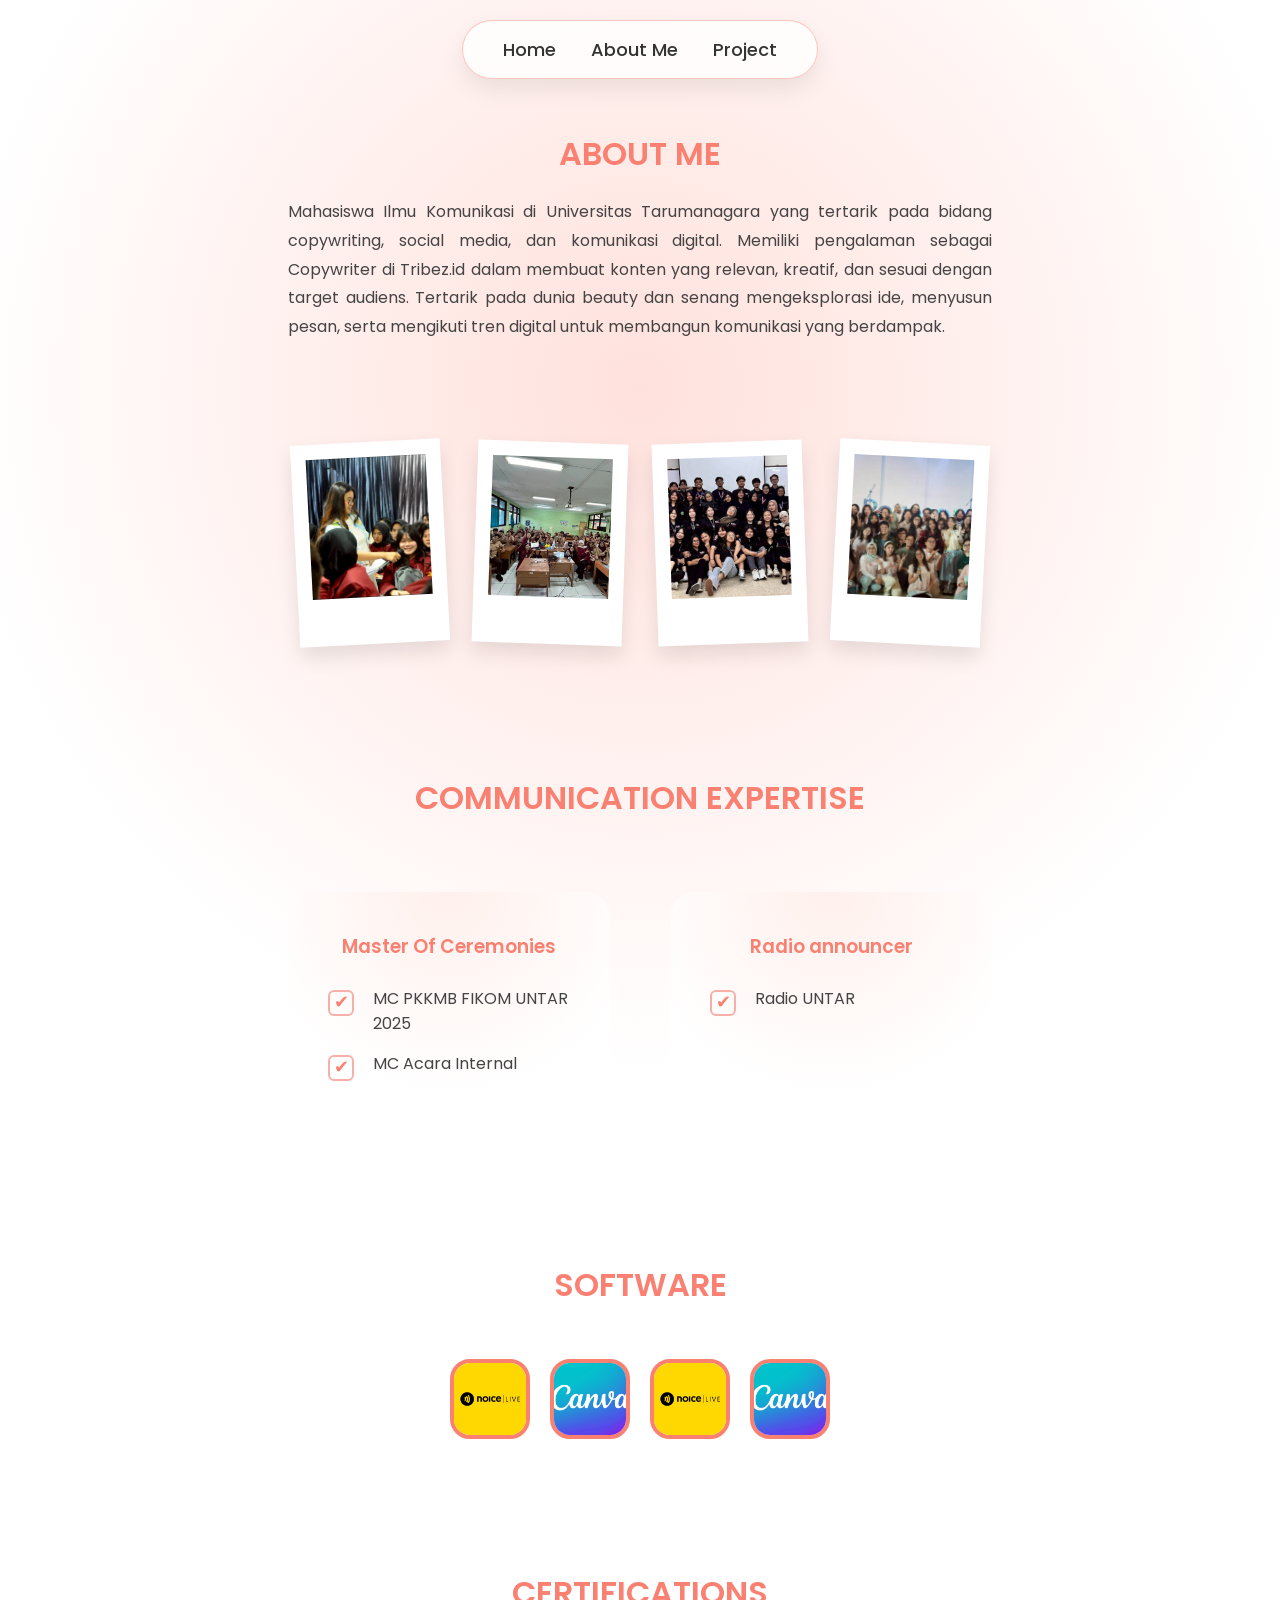
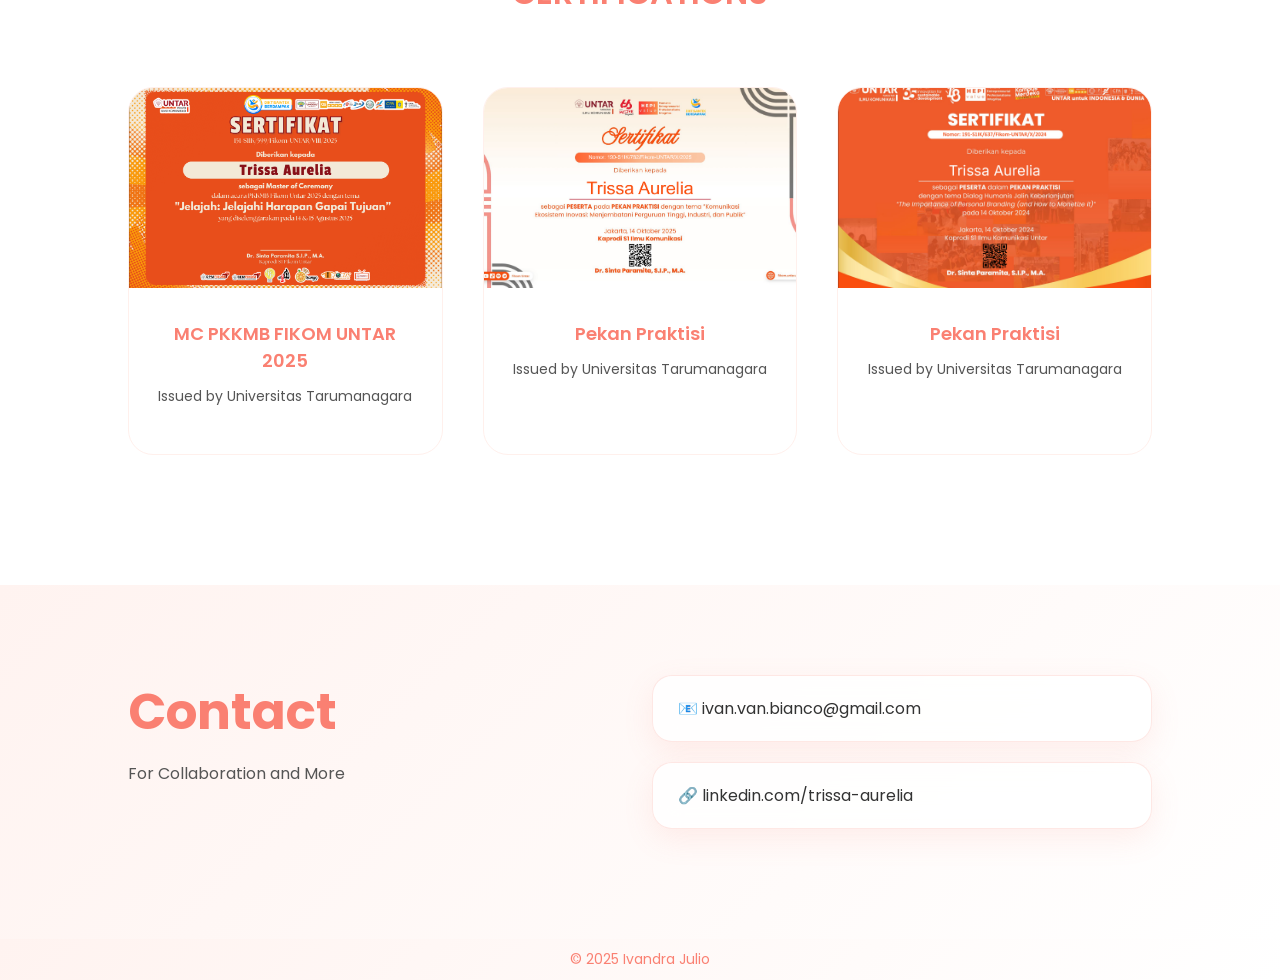
==== about.html @ a0892f14 "Initial commit portfolio rel" ====
<!DOCTYPE html>
<html lang="en">
<head>
  <meta charset="UTF-8">
  <meta name="viewport" content="width=device-width, initial-scale=1.0">
  <title>Rel Portofolio</title>
  <link rel="icon" type="image/x-icon" href="Assets/rel.jpeg">
  <link href="https://fonts.googleapis.com/css2?family=Poppins:wght@300;400;600;700;800&display=swap" rel="stylesheet">
  <link rel="stylesheet" href="style.css">
  <link rel="stylesheet" href="styleabout.css">
</head>
<body style="background-color: #ffffff;">
  <nav>
    <ul>
      <li><a href="index.html">Home</a></li>
      <li><a href="about.html">About Me</a></li>
      <li><a href="all-projects.html">Project</a></li>
    </ul>
  </nav>

  <section class="about">
    <h1>ABOUT ME</h1>

    <p>Mahasiswa Ilmu Komunikasi di Universitas Tarumanagara yang tertarik pada bidang copywriting, social media, dan komunikasi digital. Memiliki pengalaman sebagai Copywriter di Tribez.id dalam membuat konten yang relevan, kreatif, dan sesuai dengan target audiens. Tertarik pada dunia beauty dan senang mengeksplorasi ide, menyusun pesan, serta mengikuti tren digital untuk membangun komunikasi yang berdampak.</p>
    

    <div class="gallery">
      <div class="polaroid"><img src="Assets\rel_porto4.jpg" alt="Gallery 1"></div>
      <div class="polaroid"><img src="Assets\rel_porto1.jpg" alt="Gallery 2"></div>
      <div class="polaroid"><img src="Assets\rel_porto3.jpg" alt="Gallery 3"></div>
      <div class="polaroid"><img src="Assets\rel_porto5.jpg" alt="Gallery 4"></div>
    </div>
  </section>

  <section class="expertise">
    <h2 class="expertise-title">COMMUNICATION EXPERTISE</h2>

    <div class="expertise-container">
      <div class="expertise-box">
        <h3>Master Of Ceremonies</h3>
        <ul>
          <li>MC PKKMB FIKOM UNTAR 2025</li>
          <li>MC Acara Internal</li>
        </ul>
      </div>

      <div class="expertise-box">
        <h3>Radio announcer</h3>
        <ul>
          <li>Radio UNTAR </li>
        </ul>
      </div>
    </div>
  </section>

  <section class="tools">
    <h2 class="tools-title">SOFTWARE</h2>
    <div class="tools-wrapper">
      <div class="tools-track">
        <div class="tool-box"><img src="Assets\noice.png" alt="Figma"></div>
        <div class="tool-box"><img src="Assets/canva3.png" alt="Canva"></div>

        <div class="tool-box"><img src="Assets\noice.png" alt="Figma"></div>
        <div class="tool-box"><img src="Assets/canva3.png" alt="Canva"></div>
      </div>
    </div>
  </section>

  <section class="certification">
    <h2 class="certification-title">CERTIFICATIONS</h2>

    <div class="certification-container">
      <div class="certificate-card">
        <img src="Assets/Sertif1.png" alt="Certificate 1">
        <div class="certificate-info">
          <h3>MC PKKMB FIKOM UNTAR 2025</h3>
          <p>Issued by Universitas Tarumanagara</p>
        </div>
      </div>

      <div class="certificate-card">
        <img src="Assets/Sertif2.png" alt="Certificate 2">
        <div class="certificate-info">
          <h3>Pekan Praktisi</h3>
          <p>Issued by Universitas Tarumanagara</p>
        </div>
      </div>

      <div class="certificate-card">
        <img src="Assets/Sertif3.png" alt="Certificate 3">
        <div class="certificate-info">
          <h3>Pekan Praktisi</h3>
          <p>Issued by Universitas Tarumanagara</p>
        </div>
      </div>
    </div>
  </section>

  <section class="contact" id="contact">
    <div>
      <h2>Contact</h2>
      <p>For Collaboration and More</p>
    </div>

    <div class="contact-box">
      <a href="mailto:ivan.van.bianco@gmail.com" class="contact-item">📧 ivan.van.bianco@gmail.com</a>
      <a href="https://www.linkedin.com/in/trissa-aurelia-b6ab5b271/" target="_blank" rel="noopener noreferrer" class="contact-item">🔗 linkedin.com/trissa-aurelia</a>
    </div>
  </section>

  <footer>© 2025 Ivandra Julio</footer>

  <script src="script.js"></script>
</body>
</html>
---- style.css ----
*{
  margin:0;
  padding:0;
  box-sizing:border-box;
  font-family:'Poppins', sans-serif;
}

body{
  background:#ffffff;
  color:#111;
  scroll-behavior:smooth;
}

/* NAVBAR */
nav{
  position:fixed;
  top:20px;
  left:50%;
  transform:translateX(-50%);
  
  background:rgba(255,255,255,0.78); /* transparan */
  backdrop-filter:blur(12px);       /* efek kaca */
  -webkit-backdrop-filter:blur(12px);

  padding:15px 40px;
  border-radius:50px;
  border:1px solid rgba(250,128,114,0.45);

box-shadow:
  0 8px 25px rgba(250,128,114,0.18),
  0 0 15px rgba(250,128,114,0.10);
  z-index:1000;

  display:flex;
  justify-content:center;
  align-items:center;
}


nav ul{
  display:flex;
  gap:35px;
  list-style:none;
  padding:0;
  margin:0;

  justify-content:center; /* ini penting */
  align-items:center;
}


nav a{
  text-decoration:none;
  color:#333;
  font-weight:500;
  transition:0.3s;
  font-size:18px;
}

nav a:hover{
  color:#FA8072;
}

/* HERO SECTION */
.hero{
  min-height:100vh;
  display:flex;
  justify-content:center;
  align-items:center;
  padding:120px 20px;
  text-align:center;

  background: linear-gradient(
    to bottom right,
    #ffd4ce 0%,        /* kiri atas pink */
    #ffffff 20%,
    #ffffff 50%,  
    #ffffff 80%,     /* tengah putih pink lembut */
    #ffd4ce 100%       /* kanan bawah pink */
  );
}

.hero-container{
  max-width:900px;
  position:relative;
}

.hero-name{
  font-size:57px;
  font-weight:700;
  line-height:1.2;
  position:relative;
}

/* FLOATING FOTO */
.profile-wrapper{
  position:absolute;
  right:-1vw;
  top:-25px;
}

.profile-wrapper img{
  width:130px;
  height:130px;
  object-fit:cover;
  border-radius:50%;
  border:3.5px solid #FA8072;
  box-shadow:0 0 45px rgba(250,128,114,0.35);
}

.hero h3{
  margin-top:20px;
  letter-spacing:6px;
  color:#FA8072;
  font-weight:600;
}

.hero p{
  margin-top:30px;
  line-height:1.8;
  color:#444;
}

/* DEFAULT hidden */
.reveal{
  opacity:0;
  transform:translateY(40px);
  transition:all 1s ease;
}

/* Ketika aktif */
.reveal.active{
  opacity:1;
  transform:translateY(0);
}

/* Delay bertahap */
.delay-1{
  transition-delay:0.3s;
}

.delay-2{
  transition-delay:0.6s;
}

@keyframes float {
  0% { transform: translateY(0px); }
  50% { transform: translateY(-14px); }
  100% { transform: translateY(0px); }
}

.floating{
  animation: float 4s ease-in-out infinite;
}


/* WORK */
.work{
  padding: 90px 10%;
  background-color: #ffffff;
  margin: 0;
}

.section-title{
  color:#FA8072;
  font-size:40px;
  font-weight:600;
  margin-bottom:10px;
}

.section-description{
  max-width:1000px;
  margin-top:10px;
  color:#555;
  line-height:1.8;
  font-size: 14px;
}

.project-name{
    font-size:35px;
    font-weight:600;
}

.project{
  display:flex;
  flex-wrap:wrap;
  align-items:center;
  gap:50px;
  margin-top:60px;
}

.project-text{
  flex:1;
}

.project-text h2{
  color:#FA8072;
  margin-bottom:15px;
}

.project-text p{
  line-height:1.8;
  margin-bottom:25px;
  font-size: 15px;
}

.btn{
  display:inline-block;
  padding:10px 26px;
  border-radius:30px;
  background:#FA8072;
  color:#fff;
  text-decoration:none;
  margin-right:15px;
  transition:0.3s;
}

.btn:hover{
  transform:translateY(-3px);
  box-shadow:0 10px 20px rgba(250,128,114,0.25);
}

/* PROJECT IMAGE */
.project-img{
  flex:1;
  width:100%;
  aspect-ratio:16/9;
  border-radius:20px;
  padding:10px;              /* jarak isi */
  background:#ffc4bb;        /* warna border */
  box-shadow:0 18px 36px rgba(250,128,114,0.12);
}

.project-img img{
  width:100%;
  height:100%;
  object-fit:cover;
  display:block;
  border-radius:12px; /* sedikit lebih kecil dari parent */
}

/* WRAPPER TOMBOL */
.all-projects{
  text-align:center;
  margin-top:60px;
}

.btn-all{
  display:inline-flex;
  align-items:center;
  gap:10px;
  padding:14px 40px;
  background:#ffffff;
  color:#FA8072;
  border:2px solid #FA8072;
  border-radius:50px;
  font-weight:600;
  text-decoration:none;
  transition:all 0.3s ease;
}

/* ARROW */
.btn-all .arrow{
  transition:transform 0.3s ease;
}

/* HOVER EFFECT */
.btn-all:hover{
  background:#FA8072;
  color:#fff;
  transform:translateY(-3px);
  box-shadow:0 10px 25px rgba(250,128,114,0.25);
}

/* Arrow bergerak saat hover */
.btn-all:hover .arrow{
  transform:translateX(5px);
}



/* CONTACT */
.contact{
  background:linear-gradient(135deg,#fff3f0,#ffffff);
  padding:120px 10%;
    display:flex;
  justify-content:space-between;
  align-items:flex-start;
  gap:60px;
  padding:90px 10%;
}

/* BAGIAN KIRI (judul + teks) */
.contact h2,
.contact p{
  margin:0;
}

.contact h2{
  font-size:50px;
  margin-bottom:10px;
max-width:400px;
    color: #FA8072;
}

.contact p{
  color:#555;
  font-size:16px;
   max-width:400px;
}


/* BAGIAN KANAN */
.contact-box{
  flex:1;
  max-width:500px;
}

.contact-item{
  display:block;
  text-decoration:none;
  color:#333;

  background:rgba(255,255,255,0.82);
  backdrop-filter:blur(12px);
  -webkit-backdrop-filter:blur(12px);

  padding:20px 25px;
  border-radius:20px;
  margin-bottom:20px;

  border:1px solid rgba(250,128,114,0.18);
  box-shadow:0 10px 30px rgba(250,128,114,0.12);

  transition:all 0.3s ease;
}

.contact-item:hover{
  transform:translateY(-5px);
  box-shadow:0 15px 40px rgba(250,128,114,0.20);
  color:#FA8072;
}


.contact-item:hover{
  transform:translateY(-5px);
  box-shadow:0 15px 40px rgba(250,128,114,0.20);
}


footer{
  text-align:center;
  padding:10px;
  font-size:14px;
  color:#FA8072;
  background:linear-gradient(135deg,#fff3f0,#ffffff);
}

/* RESPONSIVE LAPTOP*/
@media (max-width:1024px){

  .hero-name{
    font-size:48px;
  }

  .profile-wrapper{
    right:-90px;
    top:-25px;
  }

  .profile-wrapper img{
    width:90px;
    height:90px;
  }

  nav{
    padding:10px 25px;
  }

  nav ul{
    gap:25px;
  }

}

/* RESPONSIVE TABLET*/
@media (max-width:992px){

  .project{
    flex-direction:column;
    align-items:center;
    text-align:center;
  }

  .project-text{
    order:1;
  }

  .project-img{
    order:2;
    margin-top:30px;
  }

  .project-img img{
    width:100%;
    max-width:500px;
  }

    .profile-wrapper{
    position:static;
    display:block;
    margin:25px auto 0;
  }

  .profile-wrapper img{
    width:85px;
    height:85px;
  }

      .container {
        width: 85%;
        padding: 40px;
    }

    .polaroid {
        width: 160px;
    }

}


/* RESPONSIVE HP BESAR*/
@media (max-width:768px){

  nav{
    width:60%;
    top:10px;
    padding:8px 18px;

    display:flex;
    justify-content:center;
  }

  nav ul{
    gap:18px;
    justify-content:center;
  }

  nav a{
    font-size:14px;
    text-align:center;
  }

  .hero{
    padding:100px 20px;
    min-height:100vh;
  }

  .hero-name{
    font-size:36px;
  }

  .hero h3{
    font-size:14px;
    letter-spacing:4px;
  }

  .hero p{
    font-size:14px;
  }

  /* FOTO TIDAK FLOATING KE SAMPING */
  .profile-wrapper{
    position:static;
    display:block;
    margin:25px auto 0;
  }

  .profile-wrapper img{
    width:85px;
    height:85px;
  }

    .contact{
    flex-direction:column;
    gap:40px;
  }


}

/* RESPONSIVE HP KECIL*/
@media (max-width:490px){

  .hero-name{
    font-size:30px;
  }

  .hero p{
    font-size:13px;
    line-height:1.7;
  }

@media (max-width:490px){

  nav{
    width:80%;
    padding:10px 15px;

    display:flex;
    justify-content:center;
  }

  nav ul{
    gap:12px;
    justify-content:center;
  }

  nav a{
    font-size:12px;
    text-align:center;
  }

}

}


/* Awal: semua project disembunyikan */
.project-text,
.project-img {
  opacity: 0;
  transition: all 0.8s ease;
}

/* Text muncul dari kiri */
.project-text {
  transform: translateX(-80px);
}

/* Gambar muncul dari kanan */
.project-img {
  transform: translateX(80px);
}

/* Saat aktif (sudah discroll) */
.show {
  opacity: 1;
  transform: translateX(0);
}


/* ============================= */
/* SERVICES SECTION */
/* ============================= */

.services{
  position: relative;
  padding: 55px 2%;
  text-align: center;
  overflow: hidden;
  /* Pink gradient khas kamu */
  /* background: linear-gradient(
    to bottom left,
    #ffd4ce 0%,       
    #ffffff 20%,
    #ffffff 50%,  
    #ffffff 80%,    
    #ffffff 100%       
  ); */
  /* background-color: rgb(216, 216, 255);
  background:linear-gradient(135deg,#fff3f0,#ffffff); */
  background-color: #ffffff;
}

/* Glow effect biar dreamy */
.services::before{
  content:"";
  position:absolute;
  width:500px;
  height:500px;
  background: radial-gradient(
    circle at 50% 30%,
    #ffe1dc 0%,
    #ffffff 70%,
    #ffffff 80%
    #ffffff 100%
  );
  opacity:0.15;
  filter:blur(150px);
  top:-150px;
  right:-150px;
  border-radius:50%;
}

/* Title */
.services-title{
  font-size:40px;
  margin-bottom:70px;
  font-weight:600;
  animation: fadeUp 1s ease forwards;
  opacity:0;
  color:#FA8072;
  
}

/* Container */
.services-container{
  display:flex;
  justify-content:center;
  gap:90px;
  flex-wrap:wrap;
}

/* Card */
.service-card{
  position: relative;
  max-width: 320px;
  padding: 0;
  background: transparent;
  border-radius: 0;
  z-index: 1;
}

/* Radial glow di belakang */
.service-card::before{
  content: "";
  position: absolute;
  top: 50%;
  left: 50%;
  width: 420px;
  height: 420px;
  transform: translate(-50%, -50%);
  background: radial-gradient(
    circle,
    rgba(250,128,114,0.28) 0%,
    rgba(255,210,203,0.22) 40%,
    rgba(255,255,255,0.12) 70%,
    transparent 20%
  );
  z-index: -1;
  pointer-events: none;
}


/* Delay animasi biar muncul satu-satu */
.service-card:nth-child(1){
  animation-delay:0.3s;
}

.service-card:nth-child(2){
  animation-delay:0.6s;
}

/* Hover effect */
.service-card:hover{
  transform: translateY(-10px) scale(1.03);
}

/* Image */
.service-card img{
  width:200px;
  margin-bottom:25px;
  transition: transform 0.4s ease;
}

.service-card:hover img{
  transform: scale(1.1);
}

/* Text */
.service-card h3{
  font-size:22px;
  margin-bottom:15px;
  font-weight:600;
  color:#FA8072;
}

.service-card p{
  color:#555;
  font-size:15px;
  line-height:1.8;
}

/* ============================= */
/* ANIMATION */
/* ============================= */

/* Default hidden state */
.services-title,
.service-card{
  opacity:0;
  transform: translateY(60px);
  transition: all 0.8s ease;
}

/* Saat muncul */
.services-title.show,
.service-card.show{
  opacity:1;
  transform: translateY(0);
}

/* Optional: delay efek card */
.service-card:nth-child(1){
  transition-delay:0.2s;
}

.service-card:nth-child(2){
  transition-delay:0.4s;
}


/* ============================= */
/* RESPONSIVE */
/* ============================= */

@media (max-width: 992px){
  .services-container{
    gap:50px;
  }
}

@media (max-width: 768px){

  .services{
    padding:90px 8%;
  }

  .services-title{
    font-size:30px;
    margin-bottom:50px;
  }

  .services-container{
    flex-direction:column;
    align-items:center;
    gap:40px;
  }

  .service-card{
    width:100%;
    max-width:350px;
  }

}

/* work title dan deskripsi */
/* Default hidden */
/* Default hidden */
.section-title,
.section-description{
  opacity: 0;
  transform: translateX(-80px); /* dari kiri */
  transition: all 0.9s ease;
}

/* Saat muncul (barengan) */
.section-title.show,
.section-description.show{
  opacity: 1;
  transform: translateX(0);
}
---- styleabout.css ----
body {
    margin: 0;
    font-family: 'Poppins', sans-serif;
    background: radial-gradient(
    circle at 50% 15%, 
    #ffe1dc 0%, 
    #ffffff 30%, 
    #ffffff 50%, 
    #ffffff 70%, 
    #ffffff 85%,
    #ffffff 100%
);
}

/* About Section */
.about {
    width: 55%;
    max-width: 1100px;
    margin: 130px auto;
}

/* Typography */
h1 {
    font-size: 32px;
    margin-bottom: 20px;
    font-weight: 600;
    text-align: center;
    color: #FA8072;
}

p {
    font-size: 16px;
    line-height: 1.8;
    color: #444;
    margin-bottom: 20px;
}

/* ===== ABOUT ANIMATION BASE ===== */

.about h1,
.about p,
.about .polaroid {
  opacity: 0;
  transition: all 0.8s ease;
}

/* Judul turun dari atas */
.about h1 {
  transform: translateY(-40px);
}

/* Paragraf naik dari bawah */
.about p {
  transform: translateY(40px);
      text-align: justify;
    text-justify: inter-word;
}

/* Polaroid scale saja (jangan pakai transform di sini) */
.about .polaroid {
  scale: 0.8;
}

/* Saat aktif */
.about h1.show,
.about p.show {
  opacity: 1;
  transform: translateY(0);
}

.about .polaroid.show {
  opacity: 1;
  scale: 1;
}



/* Gallery */
.gallery {
    margin-top: 100px;
    display: flex;
    justify-content: center;
    gap: 30px;
    flex-wrap: wrap;
}

.polaroid {
    background: #ffffff;
    padding: 15px 15px 40px;
    width: 150px;
    box-shadow: 0 10px 20px rgba(0,0,0,0.1);
    transform: rotate(-3deg);
    transition: 0.3s ease;
}

.polaroid:nth-child(2) {
    transform: rotate(2deg);
}

.polaroid:nth-child(3) {
    transform: rotate(-2deg);
}

.polaroid:nth-child(4) {
    transform: rotate(3deg);
}

.polaroid:hover {
    transform: rotate(0deg) scale(1.05);
}

.polaroid img {
    width: 100%;
    height: 140px;
    object-fit: cover;
}

/* Tablet */
@media (max-width: 1024px) {
    .about {
        width: 75%;
        margin: 70px auto;
    }

    .polaroid {
        width: 160px;
    }
}


/* Mobile */
@media (max-width: 768px) {

    body {
        background: radial-gradient(
            circle at 50% 15%, 
            #ffe1dc 0%, 
            #fff8f6 40%, 
            #ffffff 100%
        );
    }

    .about {
        width: 90%;
        margin: 80px auto;
    }

    h1 {
        font-size: 26px;
    }

    p {
        font-size: 14px;
        line-height: 1.7;
    }

    .gallery {
        margin-top: 60px;
        gap: 20px;
    }

    .polaroid {
        width: 45%;          /* jadi 2 kolom */
        transform: rotate(0deg); /* biar rapi di mobile */
    }

    .polaroid img {
        height: 120px;
    }
}


/* HP sangat kecil */
@media (max-width: 480px) {

    .polaroid {
        width: 100%;       /* jadi 1 kolom */
        max-width: 260px;
    }

    .gallery {
        flex-direction: column;
        align-items: center;
    }
}


/* ===== TOOLS SECTION ===== */

.tools{
   width: 55%;
    max-width: 1100px;
    margin: 130px auto;
  text-align: center;
}

.tools-title{
  font-size: 32px;
  margin-bottom: 50px;
  color: #FA8072;
  font-weight: 600;
}

/* Wrapper */
.tools-wrapper{
  display: flex;
  justify-content: center;
  align-items: center;
  overflow: visible;
}

/* Track logo tepat di bawah judul */
.tools-track{
  display: flex;
  justify-content: center;
  align-items: center;
  flex-wrap: wrap;
  gap: 20px;
  width: 100%;
  max-width: 500px;
  margin: 0 auto;
  animation: none;
}

/* Kotak per logo */
.tool-box{
  width: 80px;
  height: 80px;
  display: flex;
  align-items: center;
  justify-content: center;

  border: 4px solid #FA8072;
  border-radius: 20px;
  background: #ffffff;

  transition: all 0.3s ease;
  overflow: hidden;
}

/* Logo */
.tool-box img{
  width: 100%;
  height: 100%;
 object-fit: cover;
padding: 0;
}


/* ========================= */
/* RESPONSIVE */
/* ========================= */

@media (max-width: 1024px){
  .tools{
    width: 75%;
  }

  .tool-box{
    width: 85px;
    height: 85px;
  }
}

@media (max-width: 768px){
  .tools{
    width: 90%;
    margin: 90px auto;
  }

  .tools-title{
    font-size: 26px;
  }

  .tool-box{
    width: 75px;
    height: 75px;
  }

  .tools-track{
    gap: 15px;
    max-width: 360px;
  }
}

@media (max-width: 480px){
  .tool-box{
    width: 65px;
    height: 65px;
  }

  .tools-track{
    gap: 12px;
    max-width: 300px;
  }
}

/* ============================= */
/* EXPERTISE SECTION */
/* ============================= */

.expertise{
  width: 55%;
  max-width: 1100px;
  margin: 130px auto;
  text-align: center;
}

.expertise-title{
  font-size: 32px;
  margin-bottom: 70px;
  font-weight: 600;
  color: #FA8072;
}

/* Container */
.expertise-container{
  display: flex;
  justify-content: space-between;
  gap: 60px;
}

/* Box */
.expertise-box{
  flex: 1;
  padding: 40px;
  border-radius: 25px;
  background: radial-gradient(
    circle at top,
    #fff0ec 0%,
    #ffffff 70%
  );
  transition: all 0.4s ease;
  
}

.expertise-box h3{
  margin-bottom: 25px;
  font-weight: 600;
  color: #FA8072;
}

/* List */
.expertise-box ul{
  list-style: none;
  padding: 0;
}

.expertise-box li{
  margin-bottom: 15px;
  font-size: 16px;
  color: #444;
  transition: all 0.3s ease;
  text-align: left;

    position: relative;
  padding-left: 45px;   /* ruang untuk checkbox */

}

/* Kotak pink */
.expertise-box li::before{
  content: "";
  position: absolute;
  left: 0;
  top: 4px;
  width: 22px;
  height: 22px;
  border: 2px solid #f7b0a8;
  border-radius: 6px;
}

/* Centang */
.expertise-box li::after{
  content: "✔";
  position: absolute;
  left: 6px;
  top: 2px;   /* ini bikin sedikit keluar */
  font-size: 18px;
  color: #FA8072;
}

/* Hover effect */
.expertise-box:hover{
  transform: translateY(-10px);
  box-shadow: 0 20px 40px rgba(250,128,114,0.14);
}

.expertise-box li:hover{
  color: #FA8072;
  transform: translateX(5px);
}

/* ============================= */
/* RESPONSIVE */
/* ============================= */

@media (max-width: 1024px){
  .expertise{
    width: 75%;
  }
}

@media (max-width: 768px){
  .expertise{
    width: 90%;
    margin: 90px auto;
  }

  .expertise-title{
    font-size: 26px;
  }

  .expertise-container{
    flex-direction: column;
    gap: 40px;
  }

  .expertise-box{
    padding: 30px;
  }
}

/* ============================= */
/* CERTIFICATION SECTION */
/* ============================= */

.certification{
  width: 80%;
  max-width: 1100px;
  margin: 130px auto;
  text-align: center;
}

.certification-title{
  font-size: 32px;
  margin-bottom: 70px;
  font-weight: 600;
  color: #FA8072;
}

/* Container */
.certification-container{
  display: flex;
  justify-content: space-between;
  gap: 40px;
}

/* Card */
.certificate-card{
  flex: 1;
  background: #ffffff;
  border-radius: 25px;
  overflow: hidden;
  transition: all 0.4s ease;
  border: 1px solid #fff0ec;
}

/* Image */
.certificate-card img{
  width: 100%;
  height: 200px;
  object-fit: cover;
}

/* Info */
.certificate-info{
  padding: 25px;
}

.certificate-info h3{
  font-size: 18px;
  margin-bottom: 10px;
  color: #FA8072;
  font-weight: 600;
}

.certificate-info p{
  font-size: 14px;
  color: #555;
}

/* Hover */
.certificate-card:hover{
  transform: translateY(-10px);
  box-shadow: 0 20px 40px rgba(250,128,114,0.14);
}

/* ============================= */
/* RESPONSIVE */
/* ============================= */

@media (max-width: 1024px){
  .certification{
    width: 75%;
  }
}

@media (max-width: 768px){
  .certification{
    width: 90%;
    margin: 90px auto;
  }

  .certification-title{
    font-size: 26px;
  }

  .certification-container{
    flex-direction: column;
    gap: 30px;
  }

  .certificate-card img{
    height: 180px;
  }
}
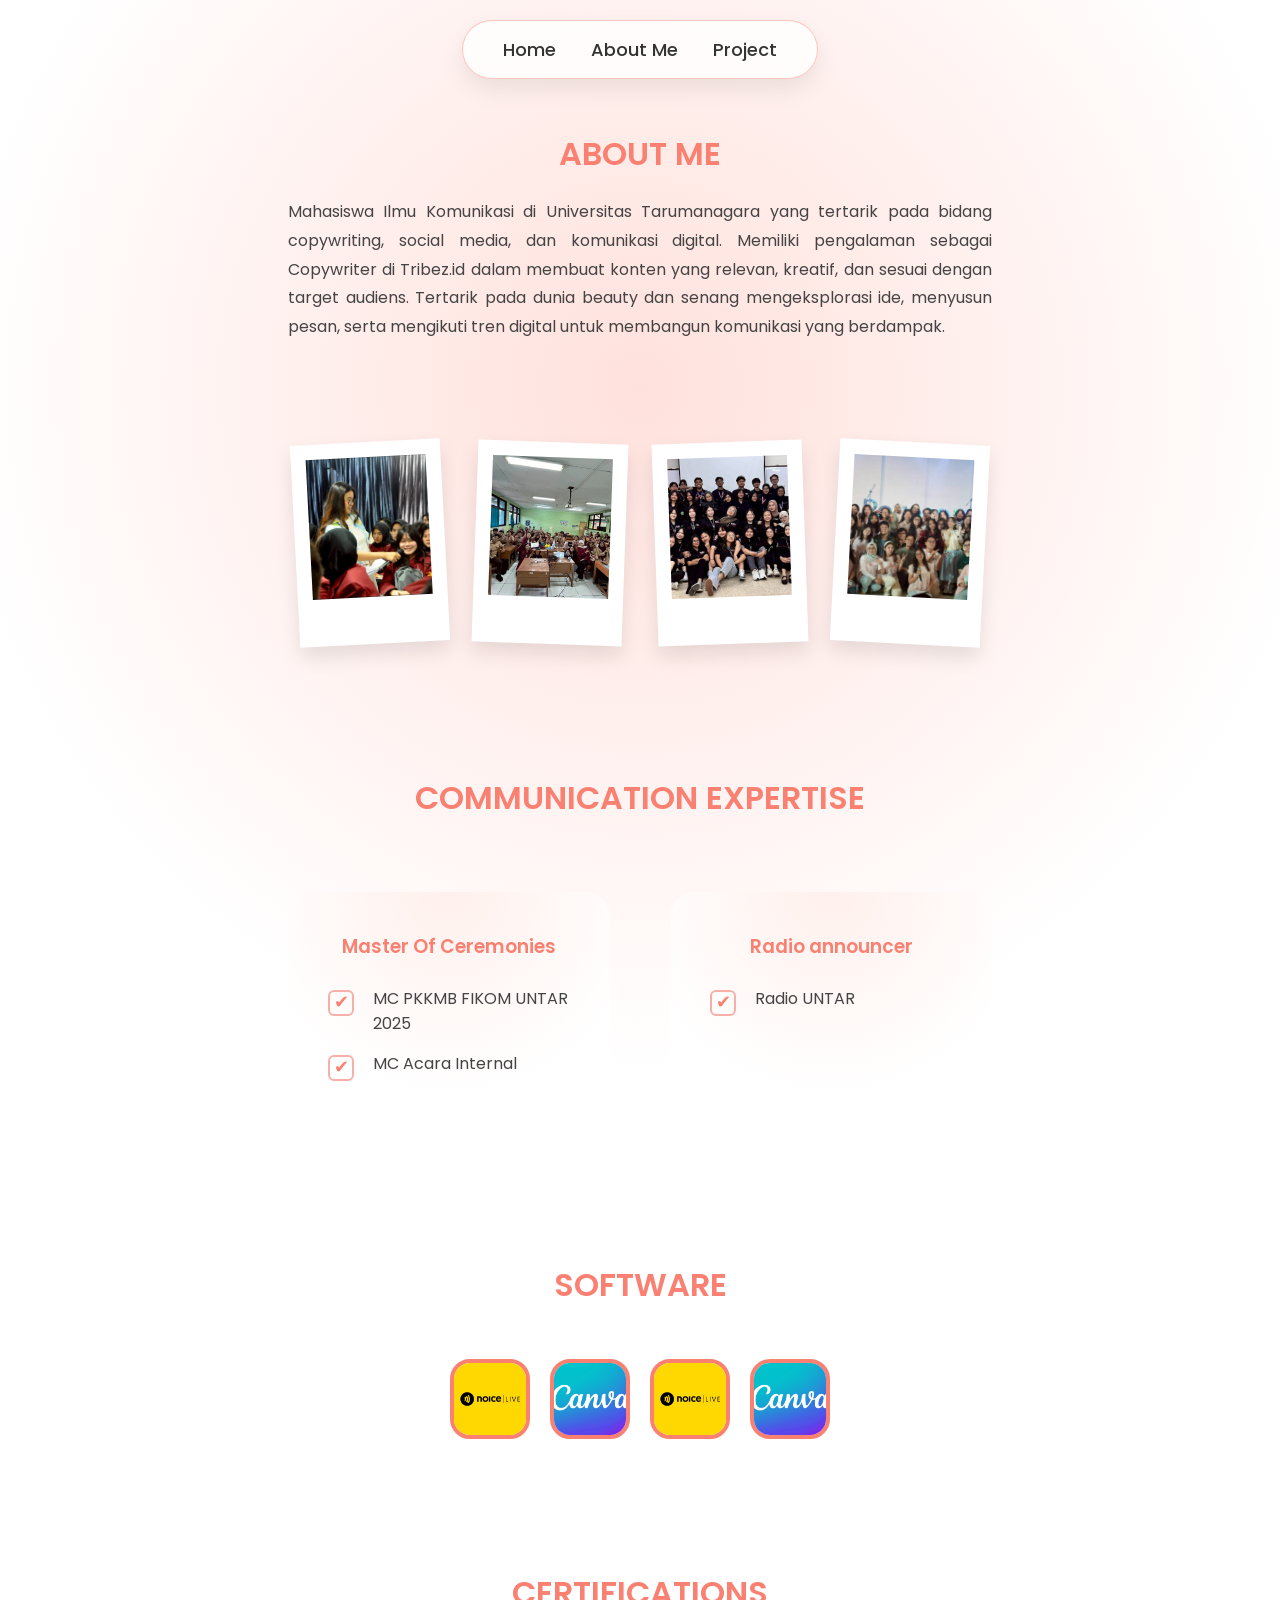
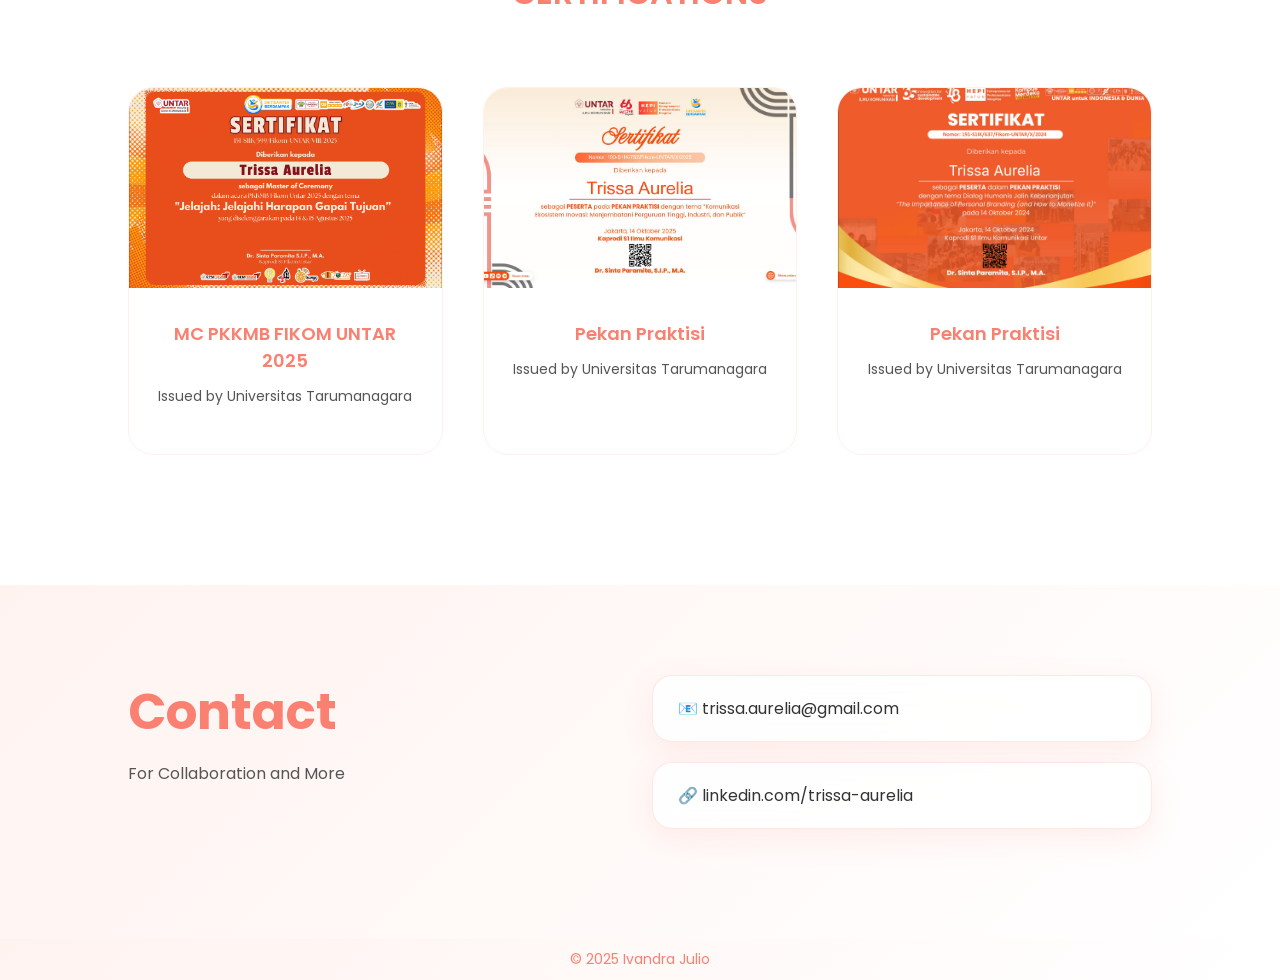
==== commit e1ea36ba: "Update portfolio" ====
--- a/about.html
+++ b/about.html
@@ -103,7 +103,7 @@
     </div>
 
     <div class="contact-box">
-      <a href="mailto:ivan.van.bianco@gmail.com" class="contact-item">📧 ivan.van.bianco@gmail.com</a>
+      <a href="mailto:trissa.aurelia@gmail.com" class="contact-item">📧 trissa.aurelia@gmail.com</a>
       <a href="https://www.linkedin.com/in/trissa-aurelia-b6ab5b271/" target="_blank" rel="noopener noreferrer" class="contact-item">🔗 linkedin.com/trissa-aurelia</a>
     </div>
   </section>
